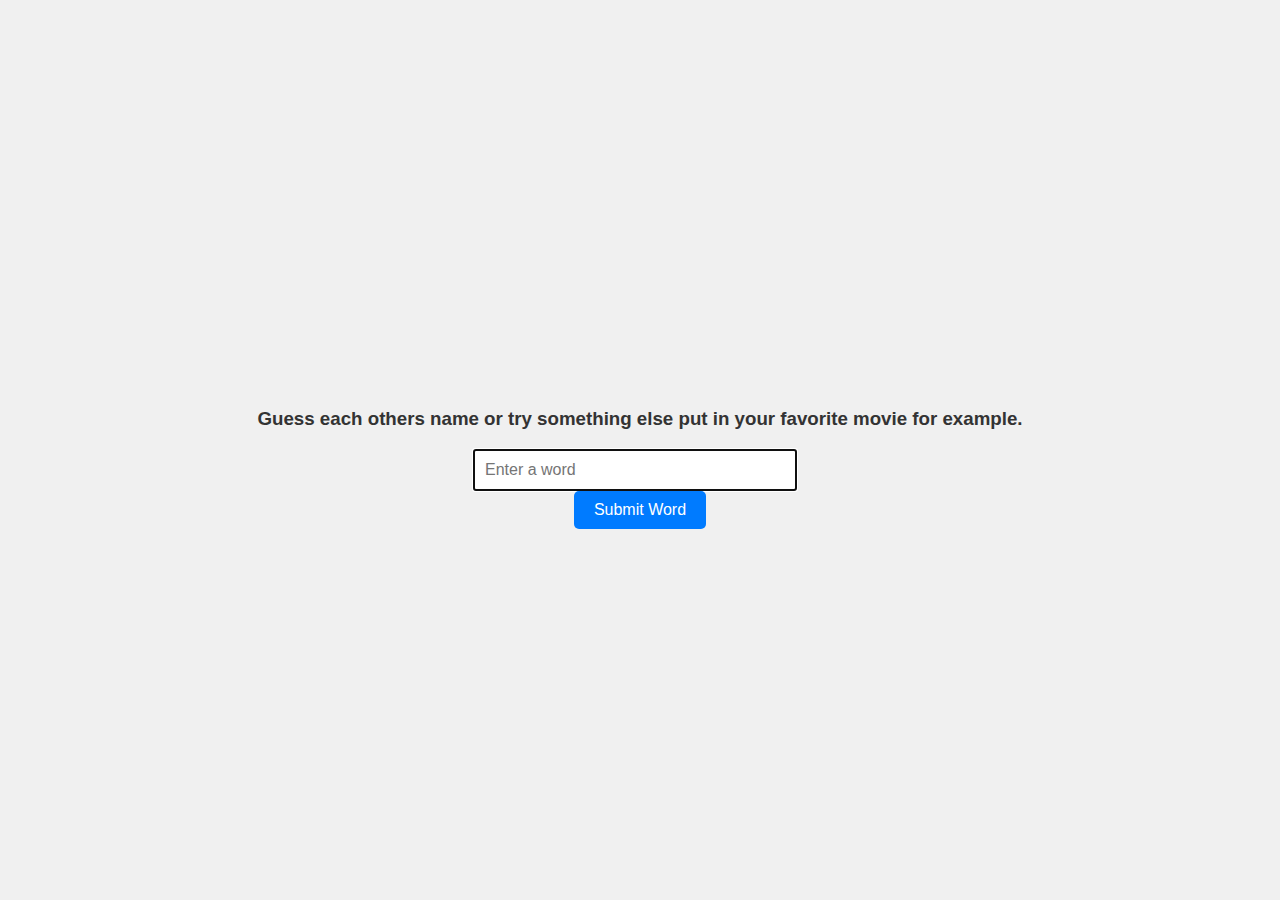
==== IceBreakers/game1.html @ bc4a6884 "Add files via upload" ====
<!DOCTYPE html>
<html lang="en">
<head>
    <meta charset="UTF-8">
    <meta name="viewport" content="width=device-width, initial-scale=1.0">
    <title>Hangman Game</title>
    <link rel="stylesheet" href="styles/hangman.css">
    <link rel="stylesheet" href="styles/syles.css">
</head>
<body>

    <a href="gameselector.html" class="backbutton"><img src="images/chevronleft.svg" alt=""></a>
    <div id="wordSubmissionSection">
        <h3>Guess each others name or try something else put in your favorite movie for example. </h3>
        <input type="text" id="wordToGuess" placeholder="Enter a word" autofocus>
        <button onclick="submitWord()">Submit Word</button>
    </div>
    <div id="gameSection" style="display:none;">
        <div id="hangmanImage"><img src="images/hangman0.svg" alt="Hangman Progress" id="hangmanProgressImg"></div>
        <div id="wordDisplay"></div>
        <input type="text" id="letterInput" placeholder="Enter a letter" maxlength="1">
        <button onclick="submitLetter()">Submit Letter</button>
        <div id="lettersGuessed"></div>
        <div id="gameStatus"></div>
       
        <button id="restartButton" onclick="resetGame()" style="display:none;">Restart Game</button>
    
    
    </div>
    <script src="script/hangman.js"></script>
</body>
</html>
---- IceBreakers/styles/hangman.css ----
body {
    font-family: 'Arial', sans-serif;
    background-color: #f0f0f0;
    color: #333;
    margin: 0;
    padding: 20px;
    display: flex;
    flex-direction: column;
    align-items: center;
    justify-content: center;
    min-height: 100vh;
    box-sizing: border-box;
}

input[type="text"] {
    padding: 10px;
    font-size: 16px;
    margin-right: 10px;
    width: calc(100% - 120px); /* Adjust input width to leave space for the button */
    max-width: 300px; /* Limit max width for larger screens */
}

button {
    padding: 10px 20px;
    font-size: 16px;
    cursor: pointer;
    background-color: #007bff;
    color: white;
    border: none;
    border-radius: 5px;
    transition: background-color 0.3s;
}

button:hover {
    background-color: #0056b3;
}

#wordDisplay {
    font-size: 24px;
    margin: 20px 0;
    letter-spacing: 2px;
}

#lettersGuessed, #gameStatus {
    margin-top: 20px;
    text-align: center;
}

#hangmanImage img {
    max-width: 60%;
    height: auto;
    margin-left: auto;
    display: flex;
    margin-right: auto;;
}

@media (max-width: 600px) {
    input[type="text"], button {
        width: 100%;
        margin: 10px 0; /* Stack input and button vertically on smaller screens */
    }
    #letterInput {
        width: calc(100% - 20px); /* Adjust width for mobile to account for padding */
    }
}

#restartButton {
    margin-top: 20px;
}

#gameSection, #restartButton {
    display: none; /* Initially hidden */
}

#wordSubmissionSection {
    display: flex;
    flex-direction: column;
    justify-content: center;
    align-items:center;

    h3 {
        text-align: center; 
    }
}
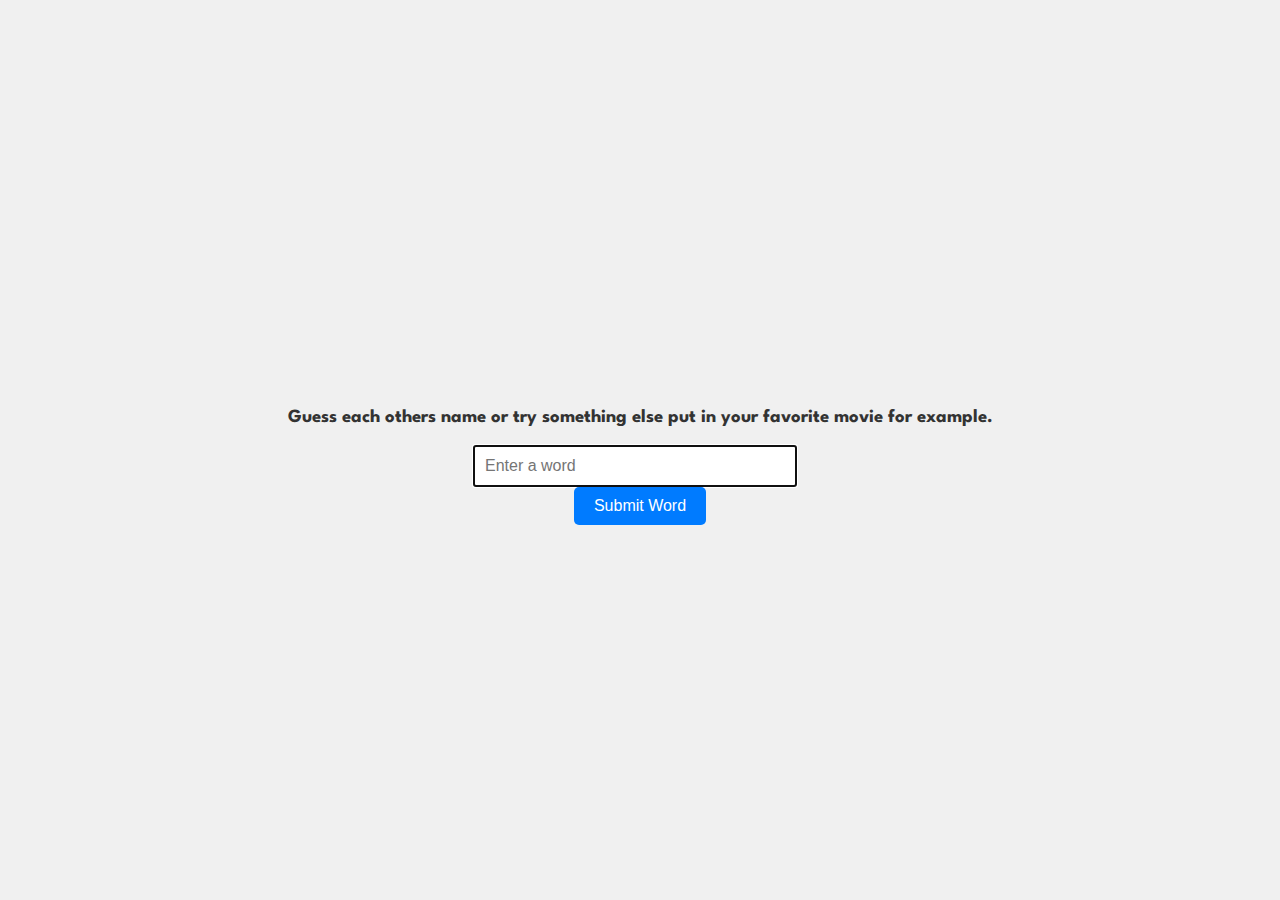
==== commit 19df8b45: "Add files via upload" ====
--- a/IceBreakers/game1.html
+++ b/IceBreakers/game1.html
@@ -6,6 +6,12 @@
     <title>Hangman Game</title>
     <link rel="stylesheet" href="styles/hangman.css">
     <link rel="stylesheet" href="styles/syles.css">
+    <link href="https://fonts.googleapis.com/css2?family=League+Spartan:wght@100..900&display=swap" rel="stylesheet">
+  <style>
+    body {
+      font-family: "League Spartan", sans-serif;
+    }
+  </style>
 </head>
 <body>
 
@@ -16,7 +22,7 @@
         <button onclick="submitWord()">Submit Word</button>
     </div>
     <div id="gameSection" style="display:none;">
-        <div id="hangmanImage"><img src="images/hangman0.svg" alt="Hangman Progress" id="hangmanProgressImg"></div>
+        <div id="hangmanImage"><img src="images/hangman0.svg" alt="Hangman Progress" id="hangmanProgressImg" class="animate-svg" ></div>
         <div id="wordDisplay"></div>
         <input type="text" id="letterInput" placeholder="Enter a letter" maxlength="1">
         <button onclick="submitLetter()">Submit Letter</button>
--- a/IceBreakers/styles/hangman.css
+++ b/IceBreakers/styles/hangman.css
@@ -1,5 +1,4 @@
 body {
-    font-family: 'Arial', sans-serif;
     background-color: #f0f0f0;
     color: #333;
     margin: 0;
@@ -81,4 +80,8 @@
     h3 {
         text-align: center; 
     }
+}
+
+.animate-svg {
+    transition: transform ease-in-out; 
 }